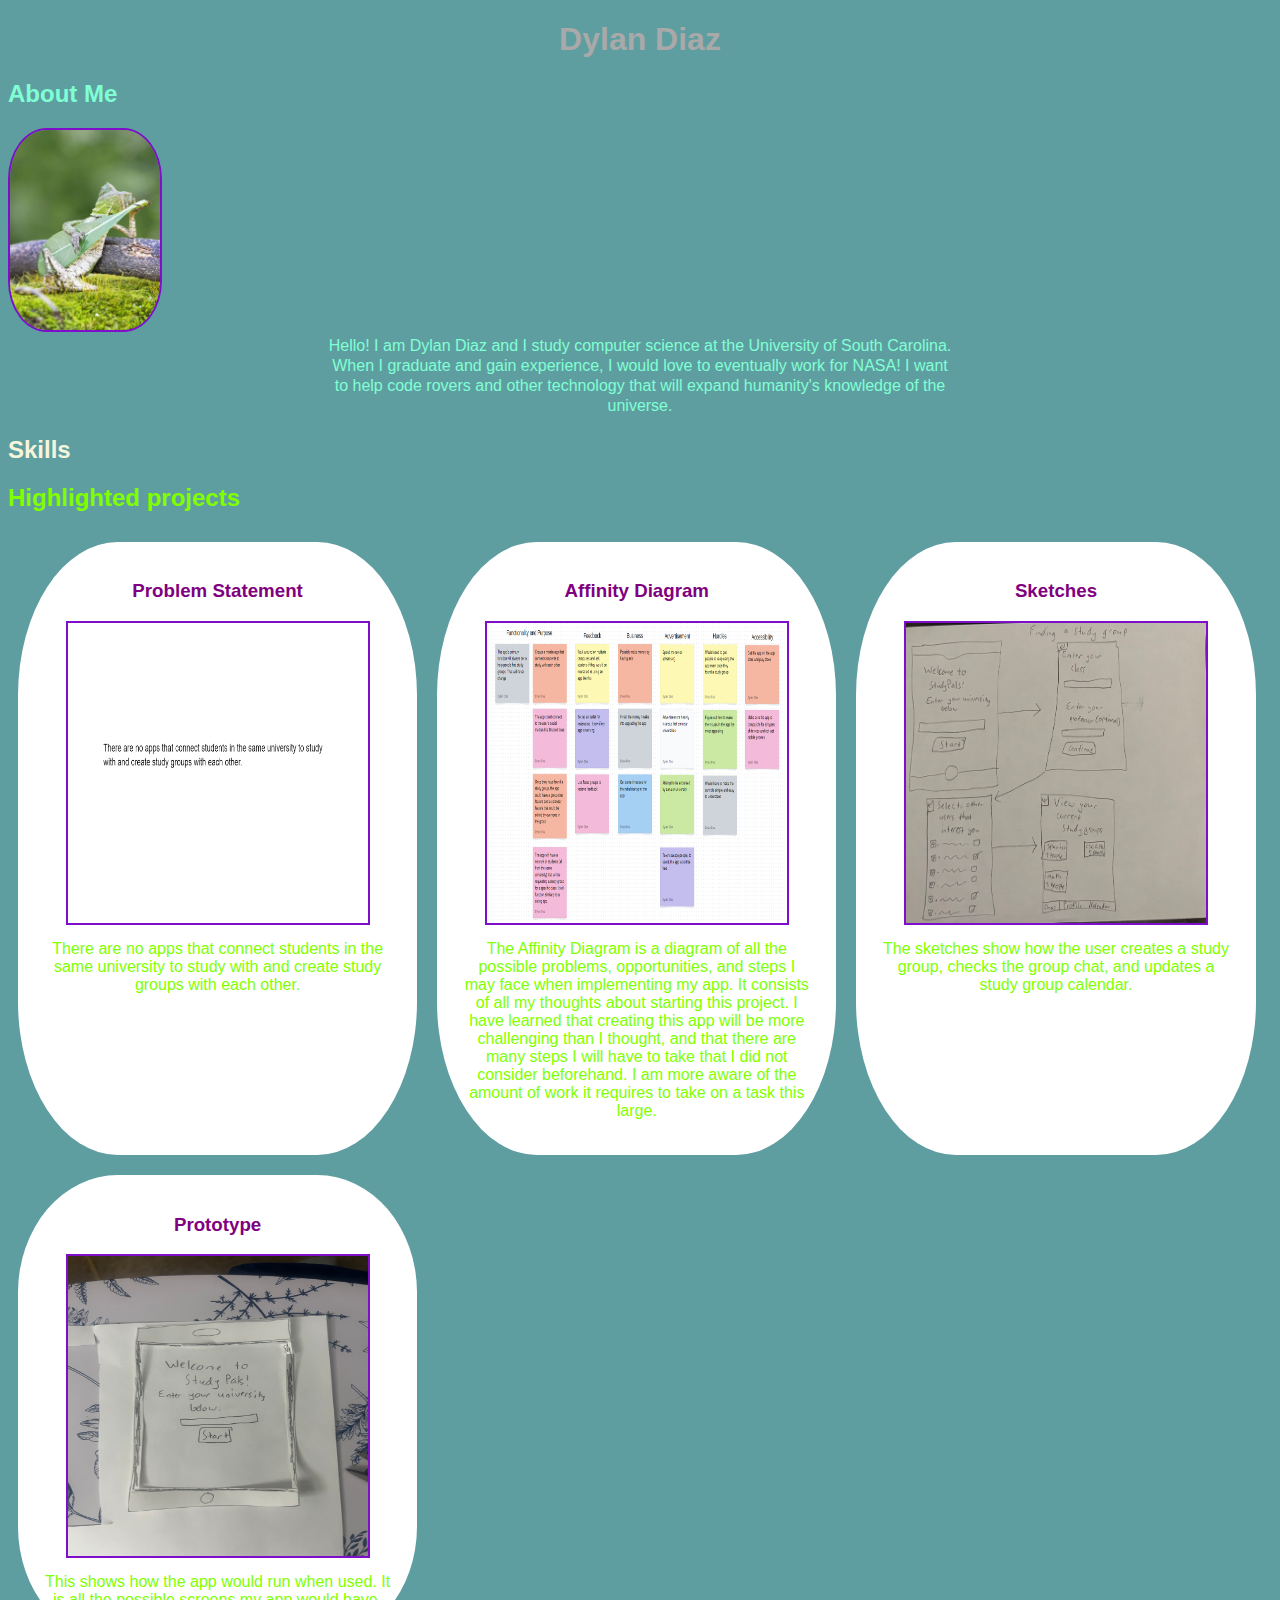
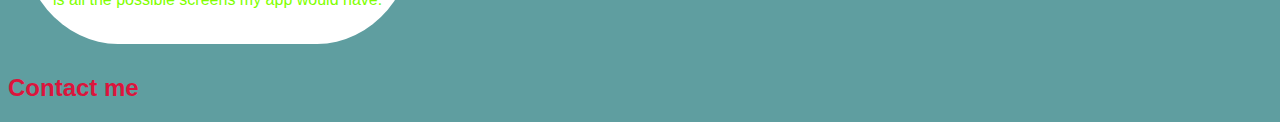
==== index.html @ 5e154898 "Mission statement" ====
<!--Dylan Diaz Code !-->
<!DOCTYPE html>
<html>
    <head>
        <title>CSCE 190: Dylan Diaz</title>
        <link rel="stylesheet" href="styles.css" />
    </head>
    <body>
        <h1>Dylan Diaz</h1>

        
        <!-- About Me-->
        <h2 class="about">About Me</h2>
        <div class="about">
            <img src="images/lizard leaf guitar.jpg">
            <p>
            Hello! I am Dylan Diaz and I study computer science at the University of South Carolina. When I graduate and gain experience, I would love to eventually work for NASA! I want to help code rovers and other technology that will expand humanity's knowledge of the universe.
            </p>
        </div>

        <h2 class="skills">Skills</h2>
        <div class="skills"></div>

        <h2 class="projects">Highlighted projects</h2>
        <div class="projects">
            <!-- Problem Statement Assignment -->
            <section class="project">
                <a href="files/Problem Statement (2).pdf">
                    <h3>Problem Statement</h3>
                </a>
                <a href="files/Problem Statement (2).pdf">
                    <img src="images/Screenshot 2024-10-09 223443.png">
                </a>
                <p>There are no apps that connect students in the same university to study with and create study groups with each other.</p>
            </section>


            <!-- Affinity Diagram Assignment -->
            <section class="project">
                <a href="files/Affinity Diagram (1).pdf">
                    <h3>Affinity Diagram</h3>
                </a>
                <a href="files/Affinity Diagram (1).pdf">
                    <img src="images/Affinity Diagram.png" width ="650" height ="550">
                </a>
                <p>The Affinity Diagram is a diagram of all the possible problems, opportunities, and steps I may face when implementing my app. It consists of all my thoughts about starting this project. I have learned that creating this app will be more challenging than I thought, and that there are many steps I will have to take that I did not consider beforehand. I am more aware of the amount of work it requires to take on a task this large.</p>
            </section>


            <!--Sketches Assignment-->
            <section class="project">
                <a href="files/Sketches.pdf">
                    <h3>Sketches</h3>
                </a>
                <a href="files/Sketches.pdf">
                    <img src="images/IMG_8286.jpeg">
                </a>
                <p>The sketches show how the user creates a study group, checks the group chat, and updates a study group calendar.</p>
    </section>


            <!--Paper Prototype Assignment-->
            <section class="project">
                <a href="files/Paper App.pdf">
                    <h3> Prototype</h3>
                </a>
            <a href="files/Paper App.pdf">
                <img src="images/IMG_8441.jpeg">
            </a>
            <p> This shows how the app would run when used. It is all the possible screens my app would have.</p>
            </section>

        </div>

        <h2 class="contact">Contact me</h2>
        <div class="contact"></div>
    </body>
</html>
---- styles.css ----
body {
    background-color:cadetblue;
    font-family: Arial, Helvetica, sans-serif;
}

h1 {
    color:darkgray;
    text-align: center;
}

.about {
    color:aquamarine;
}

.skills {
    color:beige;
}

.projects {
    color:chartreuse;
}

.contact {
 color:crimson;   
}

.projects { 
    display:flex; 
    flex-wrap:wrap; 
}
.project {
width: 30%;
margin: 10px;
padding: 20px 10px;
background: white; /* pick a color */
border-radius: 25%;
}


.project img{
    width: 300px;
    height: 300px;
    margin: 10px;
    border: 2px solid rgb(126, 14, 201); /* choose a color */
    display: block;
    margin: auto;
    }


    a { /* change the appearance of ALL links */
        text-decoration: none;
        color: purple;
        }
        .project p { /* change the appearance of paragraph tags inside .project divs */
        text-align: center;
        margin: 15px;
        }

h3
{
    text-align: center;
}

about{
    display:flex;
    flex-wrap:wrap;
    margin-right: 100px;
    margin-left: 100px;
    justify-content: center;
    }
.about p {
    width:50%;
    text-align: center;
    margin: auto;
    line-height: 125%;
    }
.about img {
    width: 150px;
    height: 200px;
    border-radius: 25%;
    border: 2px solid rgb(126, 14, 201);
    }
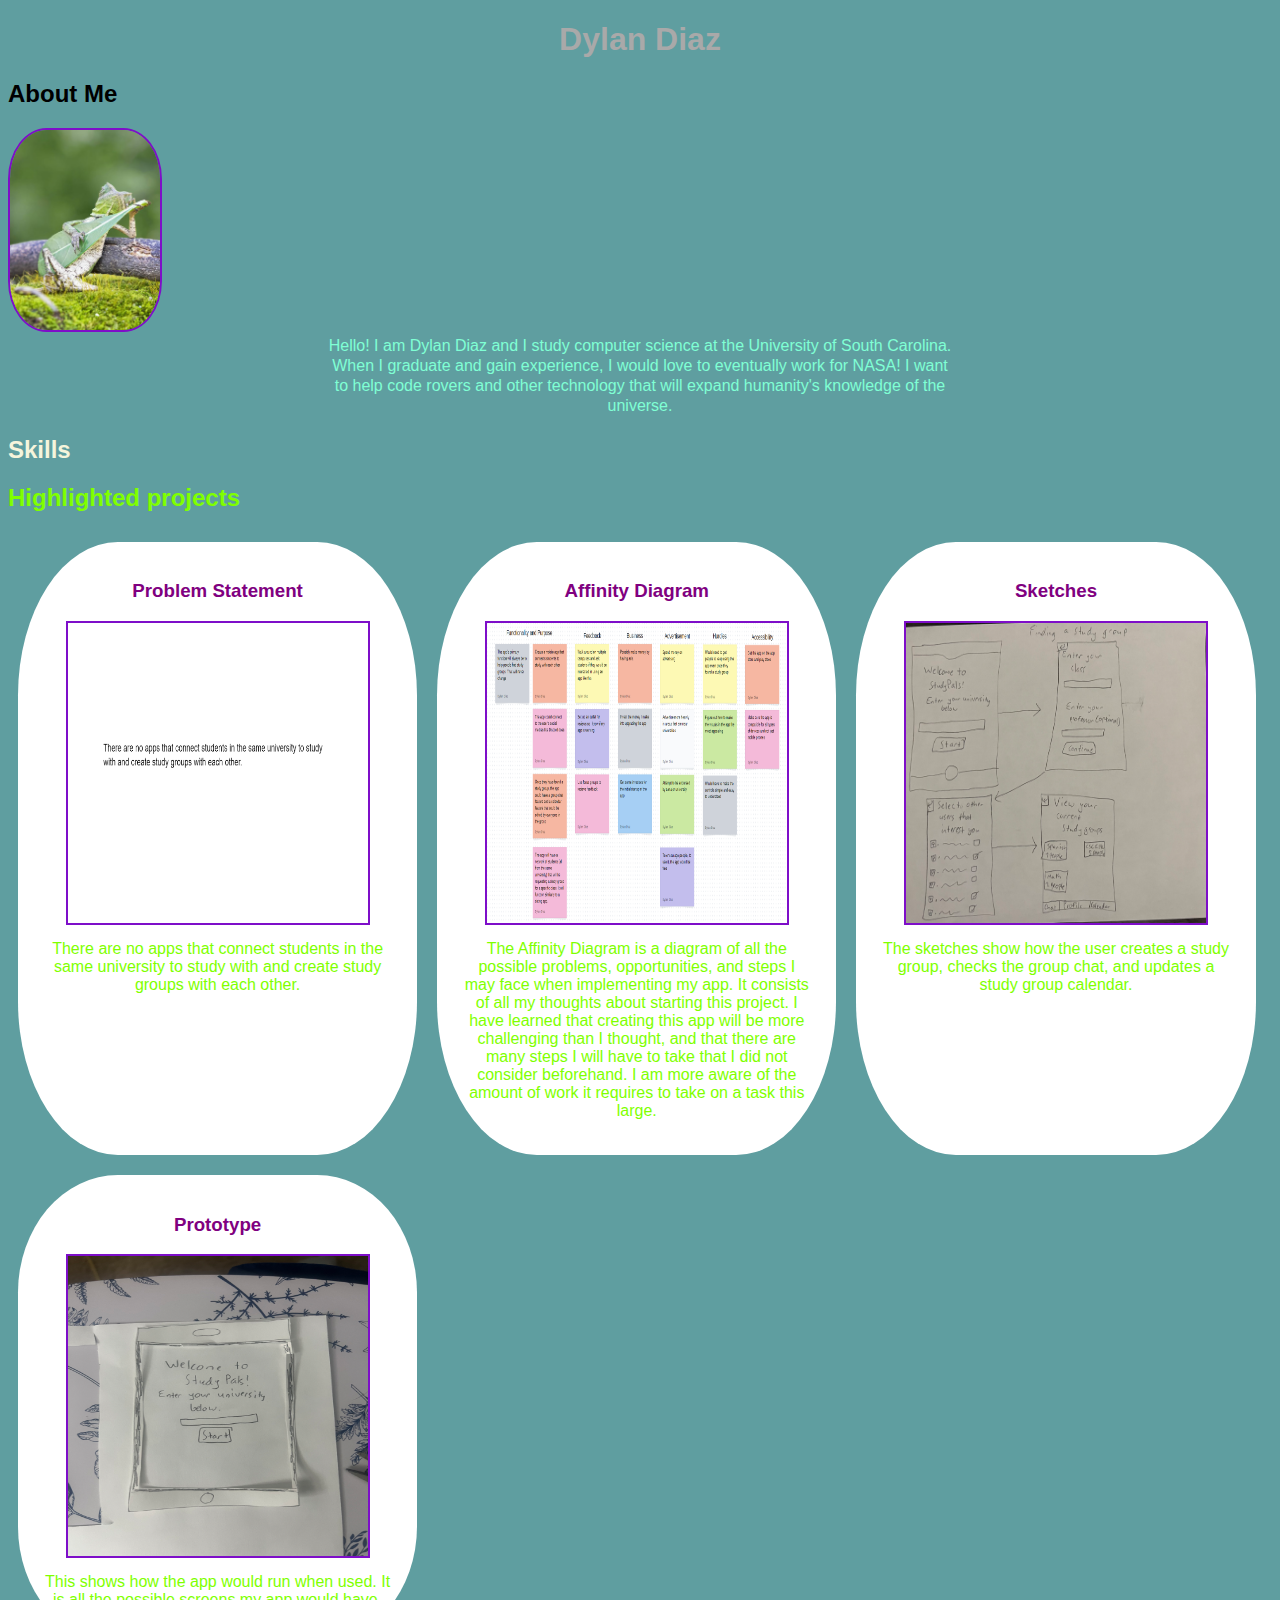
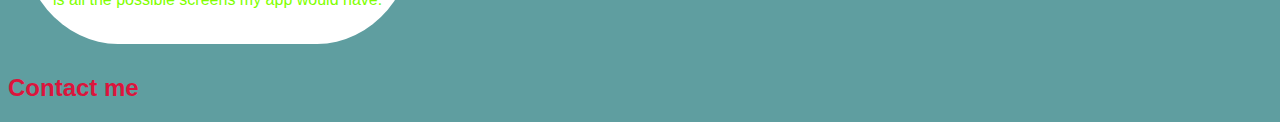
==== commit be2de5c7: "mission statement 3" ====
--- a/index.html
+++ b/index.html
@@ -10,13 +10,14 @@
 
         
         <!-- About Me-->
-        <h2 class="about">About Me</h2>
+        <h2 class>About Me</h2>
         <div class="about">
             <img src="images/lizard leaf guitar.jpg">
             <p>
             Hello! I am Dylan Diaz and I study computer science at the University of South Carolina. When I graduate and gain experience, I would love to eventually work for NASA! I want to help code rovers and other technology that will expand humanity's knowledge of the universe.
             </p>
         </div>
+
 
         <h2 class="skills">Skills</h2>
         <div class="skills"></div>
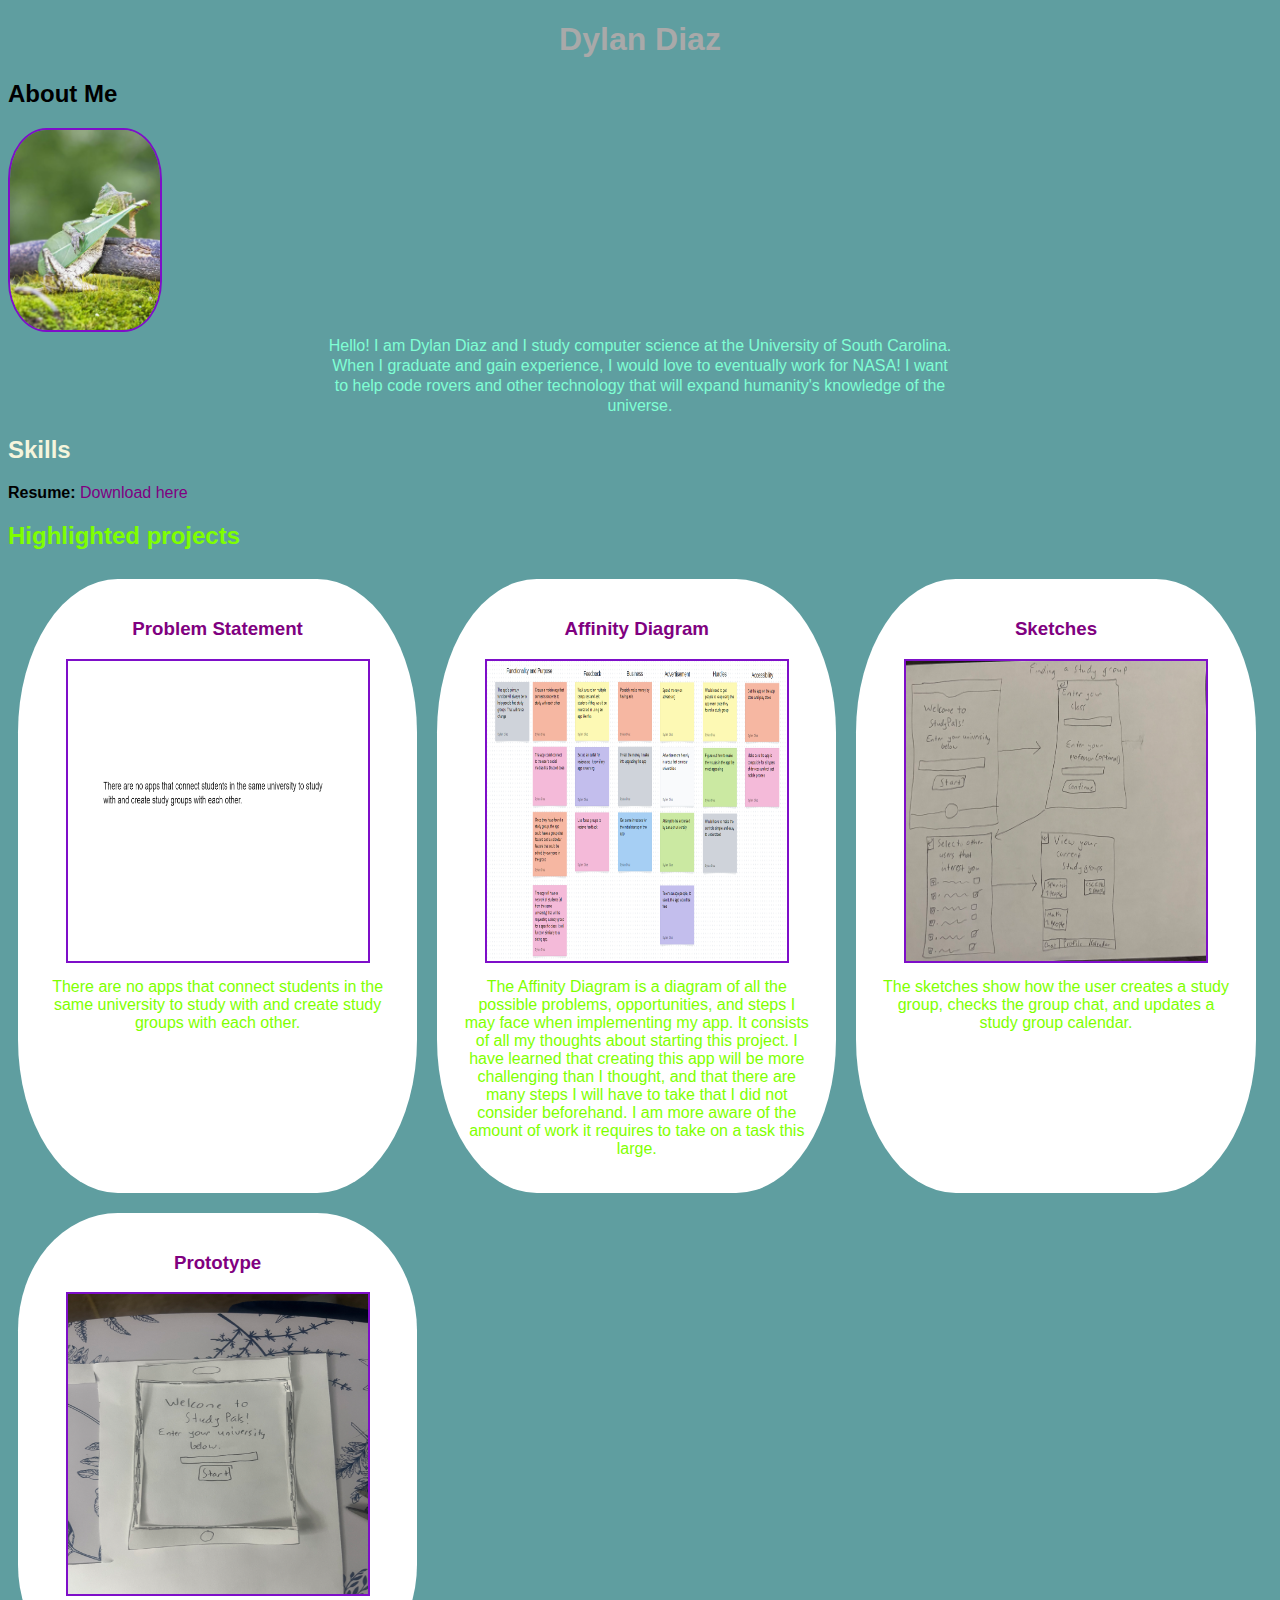
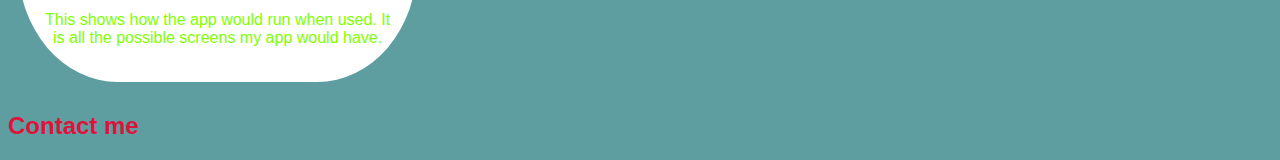
==== commit 50f6fa8d: "Resume" ====
--- a/index.html
+++ b/index.html
@@ -20,6 +20,7 @@
 
 
         <h2 class="skills">Skills</h2>
+            <p><b>Resume: </b><a href="FILES/CSCE 190 Resume (1).pdf">Download here</a></p>
         <div class="skills"></div>
 
         <h2 class="projects">Highlighted projects</h2>
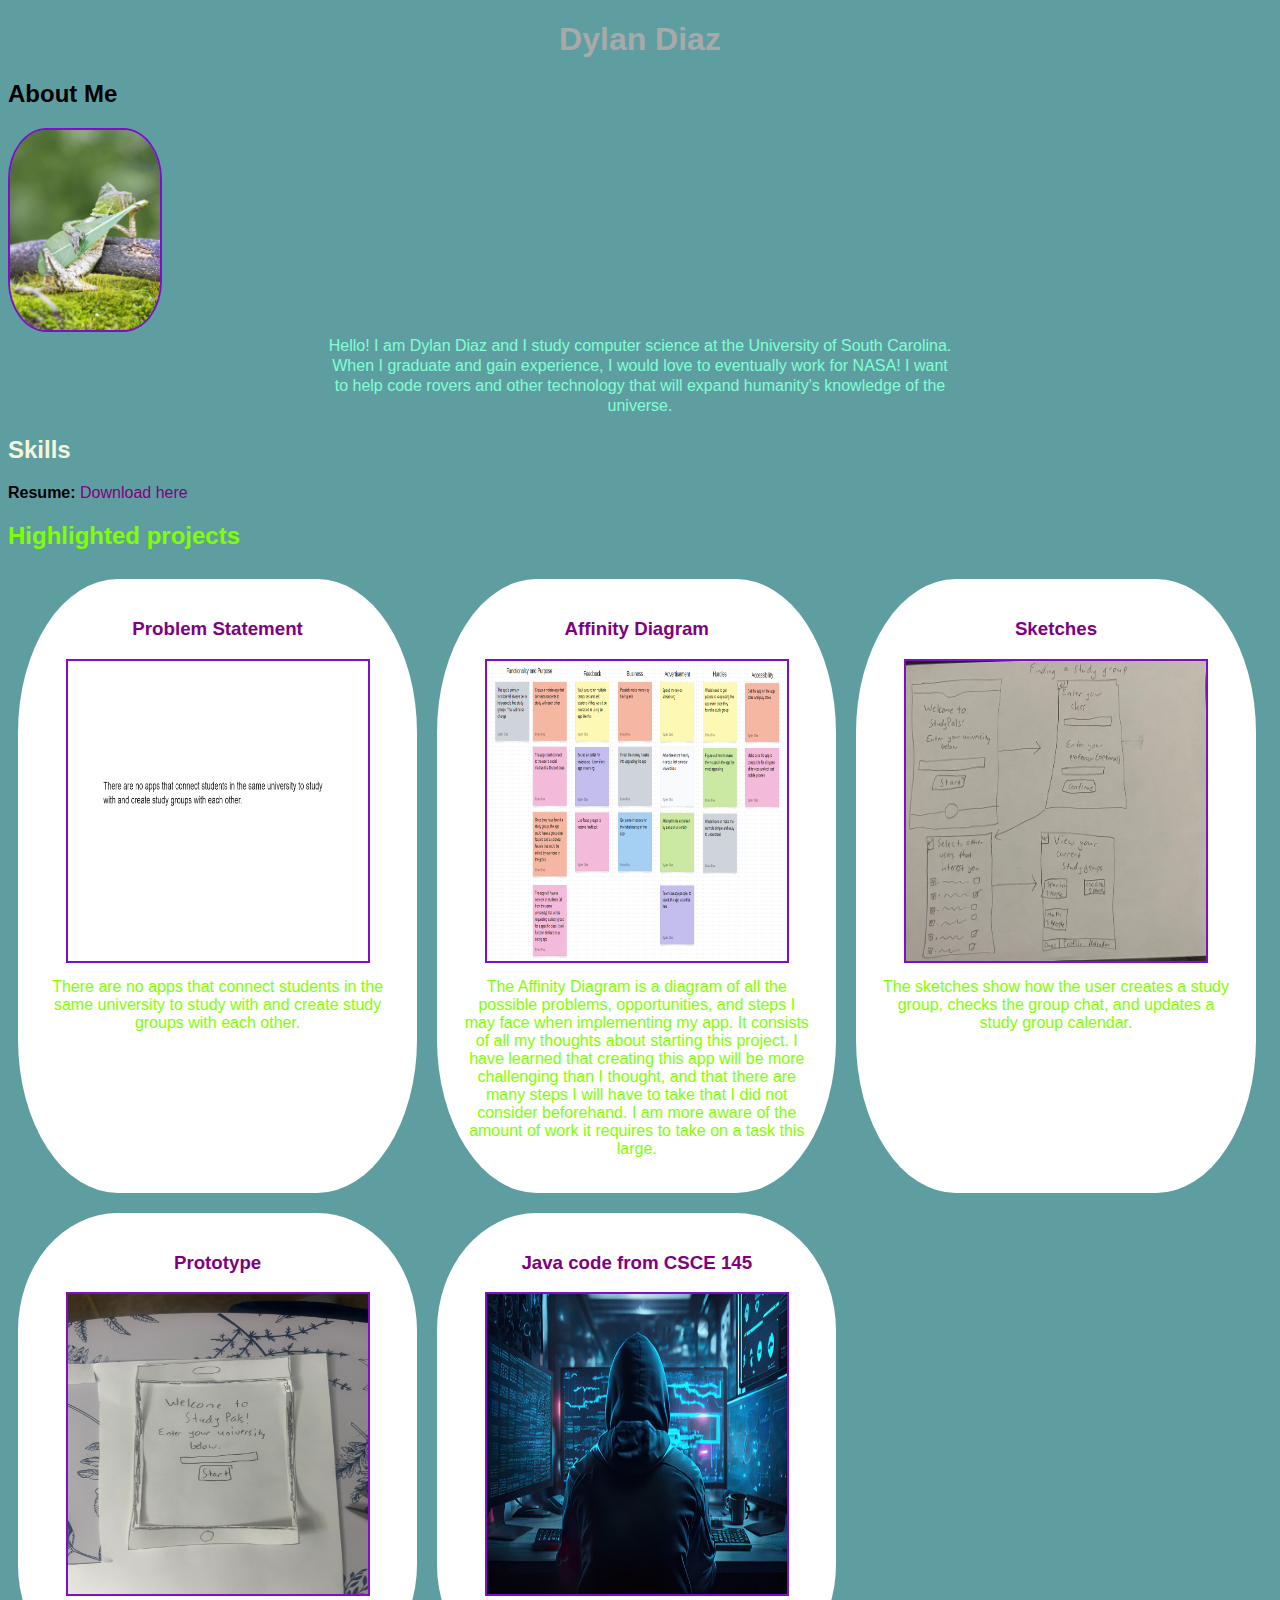
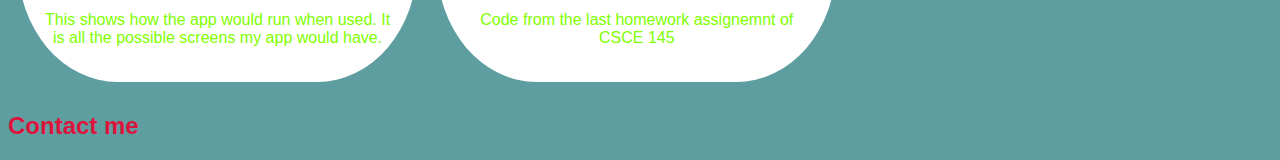
==== commit 6f7ca42b: "last assignment" ====
--- a/index.html
+++ b/index.html
@@ -17,8 +17,8 @@
             Hello! I am Dylan Diaz and I study computer science at the University of South Carolina. When I graduate and gain experience, I would love to eventually work for NASA! I want to help code rovers and other technology that will expand humanity's knowledge of the universe.
             </p>
         </div>
-
-
+        
+        
         <h2 class="skills">Skills</h2>
             <p><b>Resume: </b><a href="FILES/CSCE 190 Resume (1).pdf">Download here</a></p>
         <div class="skills"></div>
@@ -72,6 +72,17 @@
             <p> This shows how the app would run when used. It is all the possible screens my app would have.</p>
             </section>
 
+
+            <section class="project">
+                <a href="https://github.com/ddiaz326/ddiaz2">
+                    <h3>Java code from CSCE 145</h3>
+                </a>
+                <a href="https://github.com/ddiaz326/ddiaz2">
+                    <img src="images/360_F_550958748_OeGcRonEUNoVhd0wjd9zSEMhLFIGO9Bt.jpg">
+                </a>
+                <p>Code from the last homework assignemnt of CSCE 145</p>
+                </section>
+
         </div>
 
         <h2 class="contact">Contact me</h2>
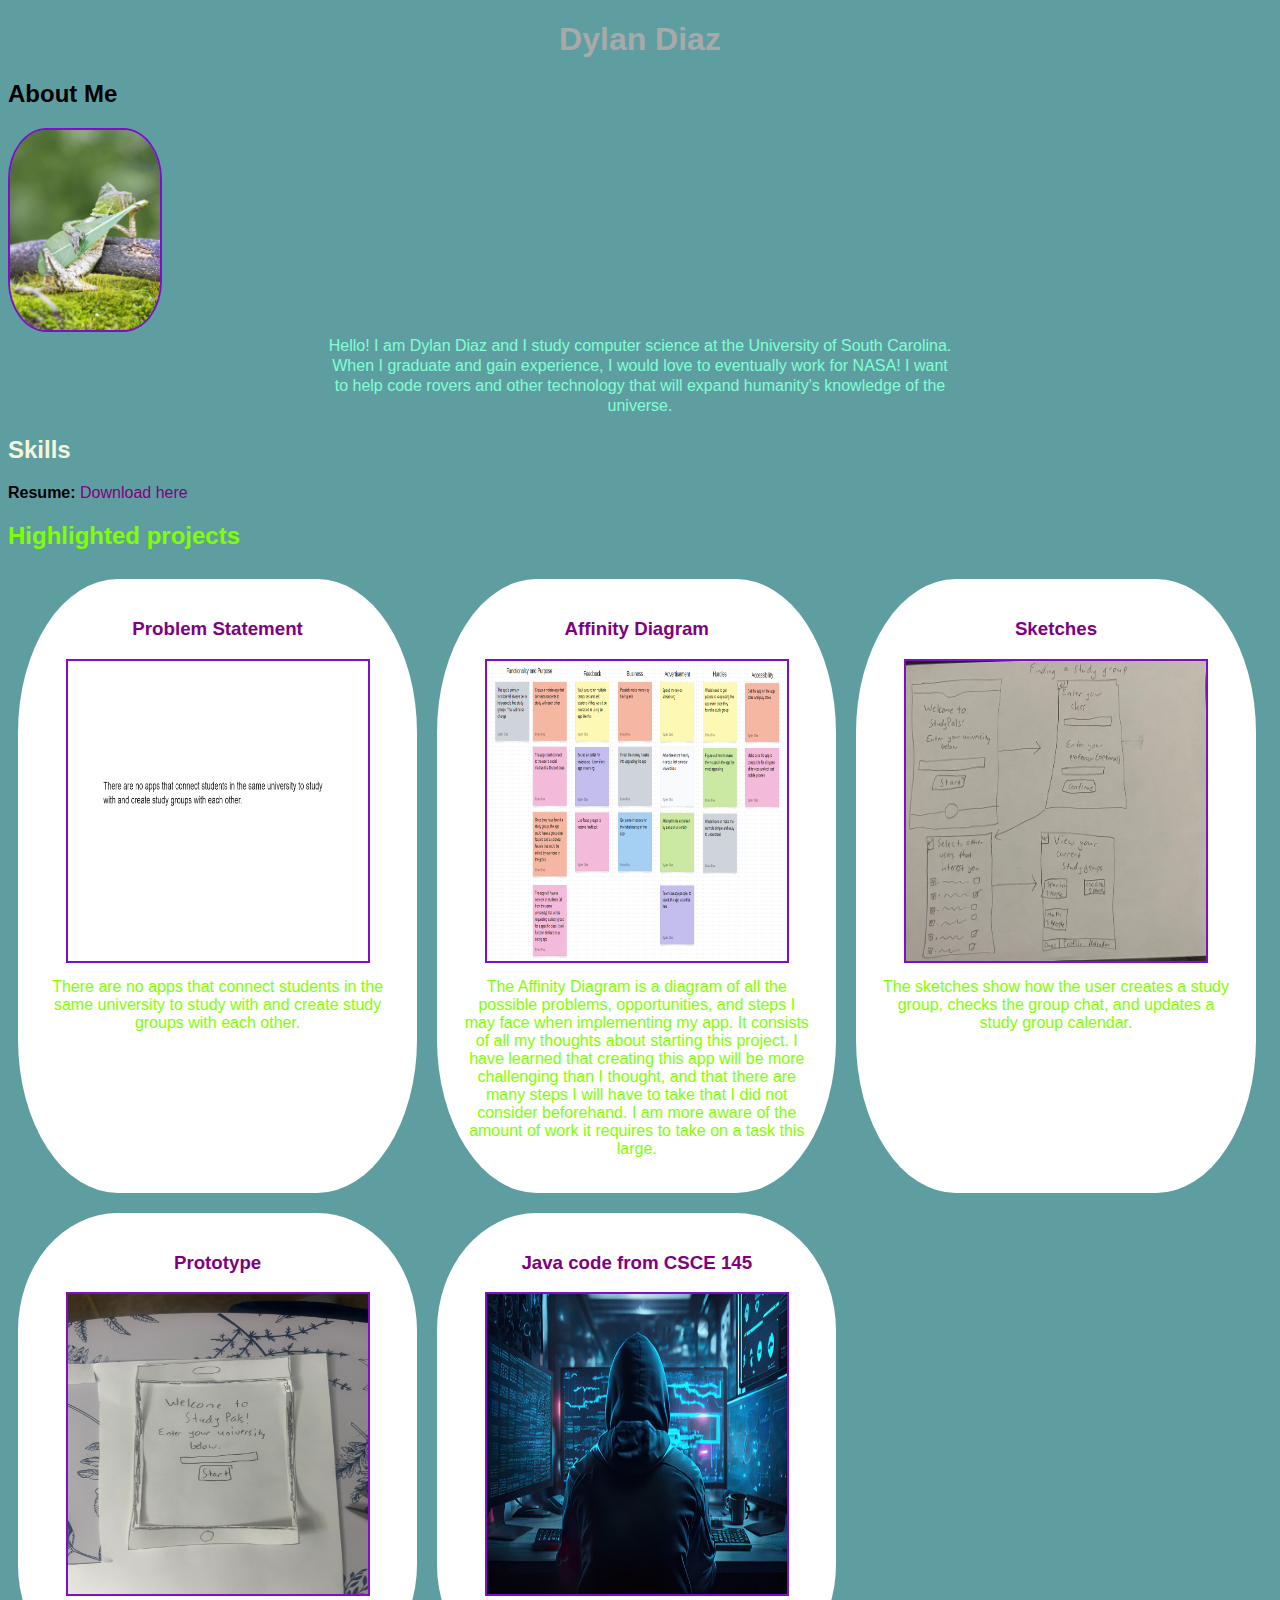
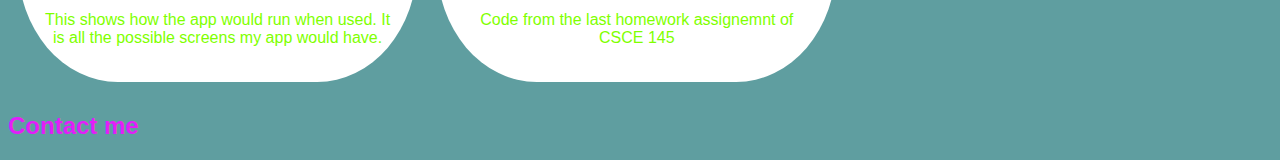
==== commit dc8ee175: "fix 2" ====
--- a/index.html
+++ b/index.html
@@ -20,7 +20,7 @@
         
         
         <h2 class="skills">Skills</h2>
-            <p><b>Resume: </b><a href="FILES/CSCE 190 Resume (1).pdf">Download here</a></p>
+            <p><b>Resume: </b><a href="files/CSCE 190 Resume (1).pdf">Download here</a></p>
         <div class="skills"></div>
 
         <h2 class="projects">Highlighted projects</h2>
--- a/styles.css
+++ b/styles.css
@@ -21,7 +21,7 @@
 }
 
 .contact {
- color:crimson;   
+ color:rgb(227, 29, 249);   
 }
 
 .projects { 
